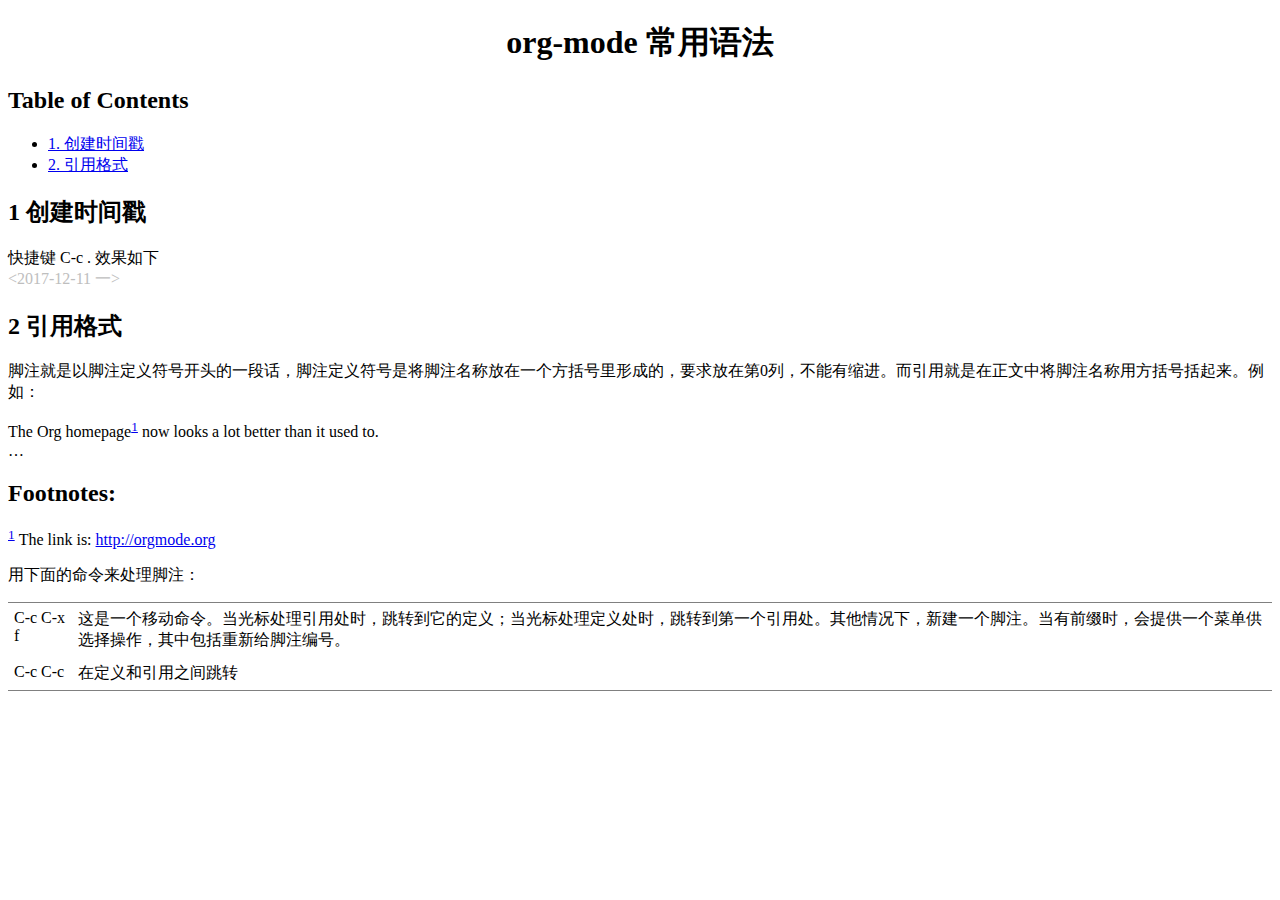
==== emacs/emacs-org-mode-grammar.html @ 10f2efd8 "..." ====
<?xml version="1.0" encoding="utf-8"?>
<!DOCTYPE html PUBLIC "-//W3C//DTD XHTML 1.0 Strict//EN"
"http://www.w3.org/TR/xhtml1/DTD/xhtml1-strict.dtd">
<html xmlns="http://www.w3.org/1999/xhtml" lang="en" xml:lang="en">
<head>
<title>org-mode 常用语法</title>
<!-- 2017-12-11 一 11:19 -->
<meta  http-equiv="Content-Type" content="text/html;charset=utf-8" />
<meta  name="generator" content="Org-mode" />
<style type="text/css">
 <!--/*--><![CDATA[/*><!--*/
  .title  { text-align: center; }
  .todo   { font-family: monospace; color: red; }
  .done   { color: green; }
  .tag    { background-color: #eee; font-family: monospace;
            padding: 2px; font-size: 80%; font-weight: normal; }
  .timestamp { color: #bebebe; }
  .timestamp-kwd { color: #5f9ea0; }
  .right  { margin-left: auto; margin-right: 0px;  text-align: right; }
  .left   { margin-left: 0px;  margin-right: auto; text-align: left; }
  .center { margin-left: auto; margin-right: auto; text-align: center; }
  .underline { text-decoration: underline; }
  #postamble p, #preamble p { font-size: 90%; margin: .2em; }
  p.verse { margin-left: 3%; }
  pre {
    border: 1px solid #ccc;
    box-shadow: 3px 3px 3px #eee;
    padding: 8pt;
    font-family: monospace;
    overflow: auto;
    margin: 1.2em;
  }
  pre.src {
    position: relative;
    overflow: visible;
    padding-top: 1.2em;
  }
  pre.src:before {
    display: none;
    position: absolute;
    background-color: white;
    top: -10px;
    right: 10px;
    padding: 3px;
    border: 1px solid black;
  }
  pre.src:hover:before { display: inline;}
  pre.src-sh:before    { content: 'sh'; }
  pre.src-bash:before  { content: 'sh'; }
  pre.src-emacs-lisp:before { content: 'Emacs Lisp'; }
  pre.src-R:before     { content: 'R'; }
  pre.src-perl:before  { content: 'Perl'; }
  pre.src-java:before  { content: 'Java'; }
  pre.src-sql:before   { content: 'SQL'; }

  table { border-collapse:collapse; }
  caption.t-above { caption-side: top; }
  caption.t-bottom { caption-side: bottom; }
  td, th { vertical-align:top;  }
  th.right  { text-align: center;  }
  th.left   { text-align: center;   }
  th.center { text-align: center; }
  td.right  { text-align: right;  }
  td.left   { text-align: left;   }
  td.center { text-align: center; }
  dt { font-weight: bold; }
  .footpara:nth-child(2) { display: inline; }
  .footpara { display: block; }
  .footdef  { margin-bottom: 1em; }
  .figure { padding: 1em; }
  .figure p { text-align: center; }
  .inlinetask {
    padding: 10px;
    border: 2px solid gray;
    margin: 10px;
    background: #ffffcc;
  }
  #org-div-home-and-up
   { text-align: right; font-size: 70%; white-space: nowrap; }
  textarea { overflow-x: auto; }
  .linenr { font-size: smaller }
  .code-highlighted { background-color: #ffff00; }
  .org-info-js_info-navigation { border-style: none; }
  #org-info-js_console-label
    { font-size: 10px; font-weight: bold; white-space: nowrap; }
  .org-info-js_search-highlight
    { background-color: #ffff00; color: #000000; font-weight: bold; }
  /*]]>*/-->
</style>
<link rel="stylesheet"
                         href="/home/arpher/blog/src/css/worg.css"
                         type="text/css"/>
<script type="text/javascript">
/*
@licstart  The following is the entire license notice for the
JavaScript code in this tag.

Copyright (C) 2012-2013 Free Software Foundation, Inc.

The JavaScript code in this tag is free software: you can
redistribute it and/or modify it under the terms of the GNU
General Public License (GNU GPL) as published by the Free Software
Foundation, either version 3 of the License, or (at your option)
any later version.  The code is distributed WITHOUT ANY WARRANTY;
without even the implied warranty of MERCHANTABILITY or FITNESS
FOR A PARTICULAR PURPOSE.  See the GNU GPL for more details.

As additional permission under GNU GPL version 3 section 7, you
may distribute non-source (e.g., minimized or compacted) forms of
that code without the copy of the GNU GPL normally required by
section 4, provided you include this license notice and a URL
through which recipients can access the Corresponding Source.


@licend  The above is the entire license notice
for the JavaScript code in this tag.
*/
<!--/*--><![CDATA[/*><!--*/
 function CodeHighlightOn(elem, id)
 {
   var target = document.getElementById(id);
   if(null != target) {
     elem.cacheClassElem = elem.className;
     elem.cacheClassTarget = target.className;
     target.className = "code-highlighted";
     elem.className   = "code-highlighted";
   }
 }
 function CodeHighlightOff(elem, id)
 {
   var target = document.getElementById(id);
   if(elem.cacheClassElem)
     elem.className = elem.cacheClassElem;
   if(elem.cacheClassTarget)
     target.className = elem.cacheClassTarget;
 }
/*]]>*///-->
</script>
</head>
<body>
<div id="content">
<h1 class="title">org-mode 常用语法</h1>
<div id="table-of-contents">
<h2>Table of Contents</h2>
<div id="text-table-of-contents">
<ul>
<li><a href="#sec-1">1. 创建时间戳</a></li>
<li><a href="#sec-2">2. 引用格式</a></li>
</ul>
</div>
</div>

<div id="outline-container-sec-1" class="outline-2">
<h2 id="sec-1"><span class="section-number-2">1</span> 创建时间戳</h2>
<div class="outline-text-2" id="text-1">
<p>
快捷键 C-c . 效果如下<br  />
<span class="timestamp-wrapper"><span class="timestamp">&lt;2017-12-11 一&gt;</span></span><br  />
</p>
</div>
</div>
<div id="outline-container-sec-2" class="outline-2">
<h2 id="sec-2"><span class="section-number-2">2</span> 引用格式</h2>
<div class="outline-text-2" id="text-2">
<p>
脚注就是以脚注定义符号开头的一段话，脚注定义符号是将脚注名称放在一个方括号里形成的，要求放在第0列，不能有缩进。而引用就是在正文中将脚注名称用方括号括起来。例如：<br  />
</p>

<p>
The Org homepage<sup><a id="fnr.1" name="fnr.1" class="footref" href="#fn.1">1</a></sup> now looks a lot better than it used to.<br  />
&#x2026;<br  />
</p>
</div>
</div>
<div id="footnotes">
<h2 class="footnotes">Footnotes: </h2>
<div id="text-footnotes">

<div class="footdef"><sup><a id="fn.1" name="fn.1" class="footnum" href="#fnr.1">1</a></sup> <p class="footpara">
The link is: <a href="http://orgmode.org">http://orgmode.org</a><br  />
</p>

<p class="footpara">
用下面的命令来处理脚注：<br  />
</p>
<table border="2" cellspacing="0" cellpadding="6" rules="groups" frame="hsides">


<colgroup>
<col  class="left" />

<col  class="left" />
</colgroup>
<tbody>
<tr>
<td class="left">C-c C-x f</td>
<td class="left">这是一个移动命令。当光标处理引用处时，跳转到它的定义；当光标处理定义处时，跳转到第一个引用处。其他情况下，新建一个脚注。当有前缀时，会提供一个菜单供选择操作，其中包括重新给脚注编号。</td>
</tr>

<tr>
<td class="left">C-c C-c</td>
<td class="left">在定义和引用之间跳转</td>
</tr>
</tbody>
</table></div>


</div>
</div></div>
</body>
</html>
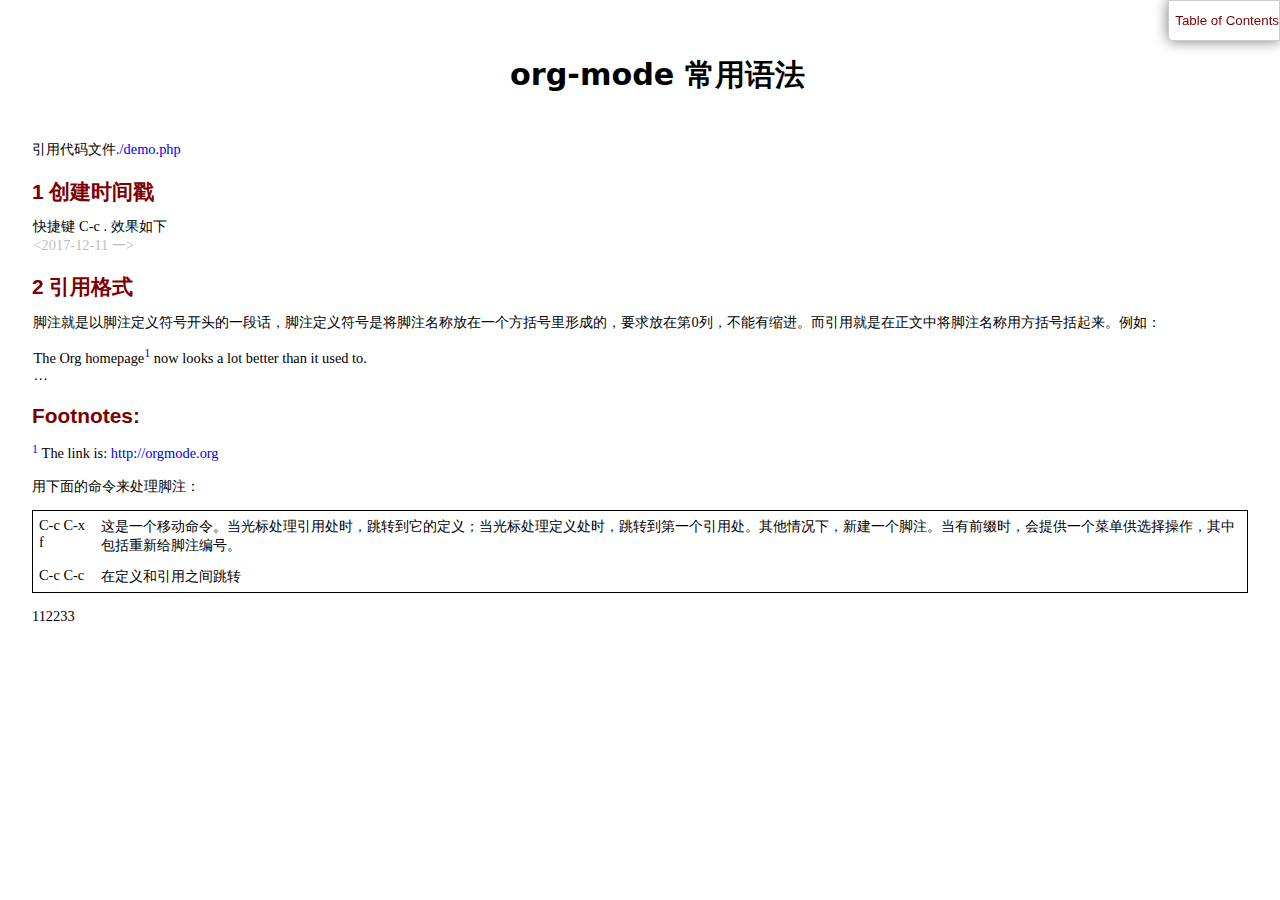
==== commit 442fc8f3: "..." ====
--- a/emacs/emacs-org-mode-grammar.html
+++ b/emacs/emacs-org-mode-grammar.html
@@ -1,10 +1,10 @@
 <?xml version="1.0" encoding="utf-8"?>
 <!DOCTYPE html PUBLIC "-//W3C//DTD XHTML 1.0 Strict//EN"
 "http://www.w3.org/TR/xhtml1/DTD/xhtml1-strict.dtd">
-<html xmlns="http://www.w3.org/1999/xhtml" lang="en" xml:lang="en">
+<html xmlns="http://www.w3.org/1999/xhtml" lang="zh_CN" xml:lang="zh_CN">
 <head>
 <title>org-mode 常用语法</title>
-<!-- 2017-12-11 一 11:19 -->
+<!-- 2017-12-12 二 05:58 -->
 <meta  http-equiv="Content-Type" content="text/html;charset=utf-8" />
 <meta  name="generator" content="Org-mode" />
 <style type="text/css">
@@ -88,7 +88,7 @@
   /*]]>*/-->
 </style>
 <link rel="stylesheet"
-                         href="/home/arpher/blog/src/css/worg.css"
+                         href="https://arphercn.github.io/src/css/gongzhitaao.css"
                          type="text/css"/>
 <script type="text/javascript">
 /*
@@ -149,6 +149,10 @@
 </ul>
 </div>
 </div>
+<p>
+引用代码文件<a href="https://github.com/arphercn/arphercn.github.io/blob/master/emacs/demo.php">./demo.php</a><br  />
+</p>
+
 
 <div id="outline-container-sec-1" class="outline-2">
 <h2 id="sec-1"><span class="section-number-2">1</span> 创建时间戳</h2>
@@ -202,7 +206,11 @@
 <td class="left">在定义和引用之间跳转</td>
 </tr>
 </tbody>
-</table></div>
+</table>
+
+<p class="footpara">
+112233<br  />
+</p></div>
 
 
 </div>
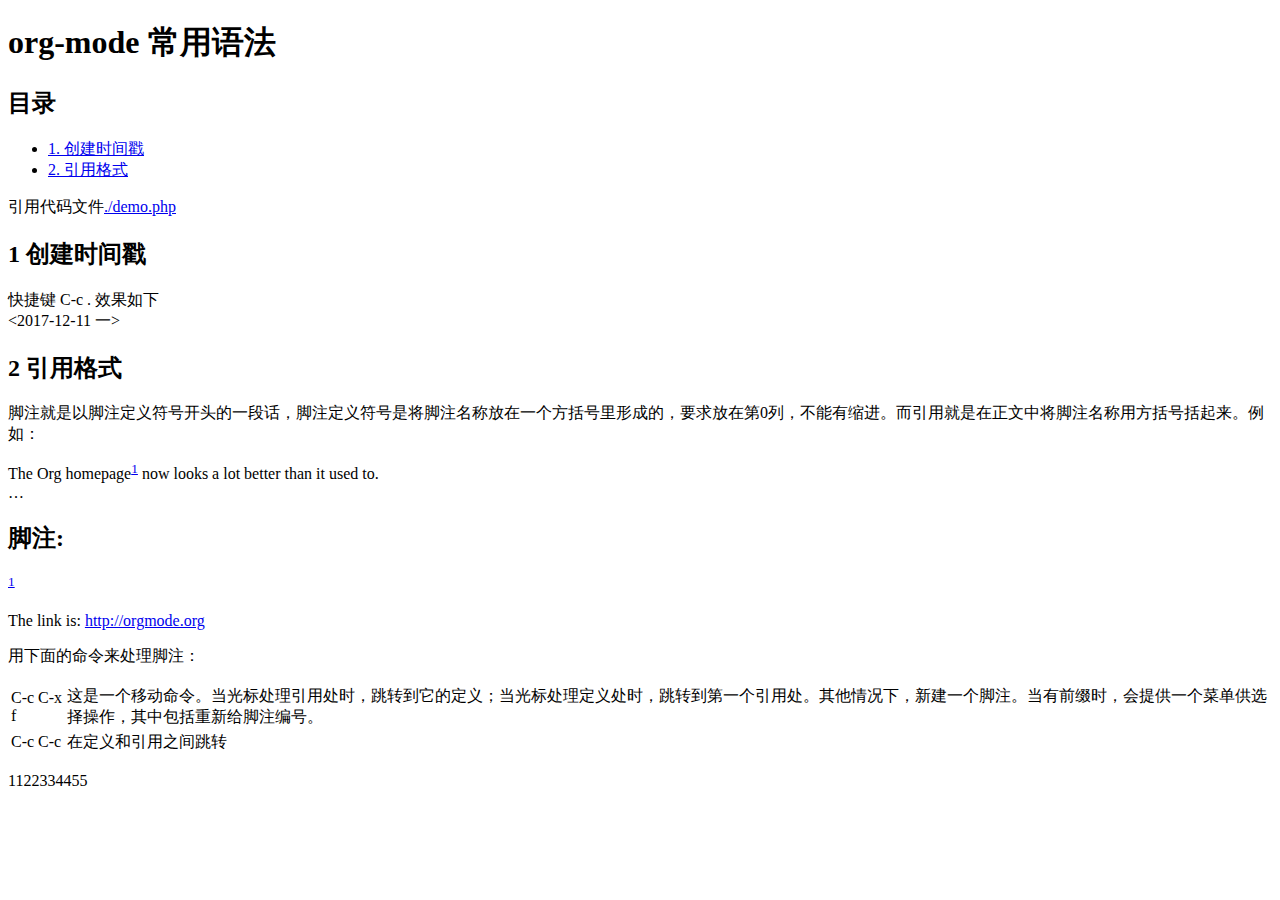
==== commit 0b9ffb29: "..." ====
--- a/emacs/emacs-org-mode-grammar.html
+++ b/emacs/emacs-org-mode-grammar.html
@@ -1,147 +1,20 @@
-<?xml version="1.0" encoding="utf-8"?>
-<!DOCTYPE html PUBLIC "-//W3C//DTD XHTML 1.0 Strict//EN"
-"http://www.w3.org/TR/xhtml1/DTD/xhtml1-strict.dtd">
-<html xmlns="http://www.w3.org/1999/xhtml" lang="zh_CN" xml:lang="zh_CN">
+<!DOCTYPE html>
+<html>
 <head>
 <title>org-mode 常用语法</title>
-<!-- 2017-12-12 二 05:58 -->
-<meta  http-equiv="Content-Type" content="text/html;charset=utf-8" />
-<meta  name="generator" content="Org-mode" />
-<style type="text/css">
- <!--/*--><![CDATA[/*><!--*/
-  .title  { text-align: center; }
-  .todo   { font-family: monospace; color: red; }
-  .done   { color: green; }
-  .tag    { background-color: #eee; font-family: monospace;
-            padding: 2px; font-size: 80%; font-weight: normal; }
-  .timestamp { color: #bebebe; }
-  .timestamp-kwd { color: #5f9ea0; }
-  .right  { margin-left: auto; margin-right: 0px;  text-align: right; }
-  .left   { margin-left: 0px;  margin-right: auto; text-align: left; }
-  .center { margin-left: auto; margin-right: auto; text-align: center; }
-  .underline { text-decoration: underline; }
-  #postamble p, #preamble p { font-size: 90%; margin: .2em; }
-  p.verse { margin-left: 3%; }
-  pre {
-    border: 1px solid #ccc;
-    box-shadow: 3px 3px 3px #eee;
-    padding: 8pt;
-    font-family: monospace;
-    overflow: auto;
-    margin: 1.2em;
-  }
-  pre.src {
-    position: relative;
-    overflow: visible;
-    padding-top: 1.2em;
-  }
-  pre.src:before {
-    display: none;
-    position: absolute;
-    background-color: white;
-    top: -10px;
-    right: 10px;
-    padding: 3px;
-    border: 1px solid black;
-  }
-  pre.src:hover:before { display: inline;}
-  pre.src-sh:before    { content: 'sh'; }
-  pre.src-bash:before  { content: 'sh'; }
-  pre.src-emacs-lisp:before { content: 'Emacs Lisp'; }
-  pre.src-R:before     { content: 'R'; }
-  pre.src-perl:before  { content: 'Perl'; }
-  pre.src-java:before  { content: 'Java'; }
-  pre.src-sql:before   { content: 'SQL'; }
-
-  table { border-collapse:collapse; }
-  caption.t-above { caption-side: top; }
-  caption.t-bottom { caption-side: bottom; }
-  td, th { vertical-align:top;  }
-  th.right  { text-align: center;  }
-  th.left   { text-align: center;   }
-  th.center { text-align: center; }
-  td.right  { text-align: right;  }
-  td.left   { text-align: left;   }
-  td.center { text-align: center; }
-  dt { font-weight: bold; }
-  .footpara:nth-child(2) { display: inline; }
-  .footpara { display: block; }
-  .footdef  { margin-bottom: 1em; }
-  .figure { padding: 1em; }
-  .figure p { text-align: center; }
-  .inlinetask {
-    padding: 10px;
-    border: 2px solid gray;
-    margin: 10px;
-    background: #ffffcc;
-  }
-  #org-div-home-and-up
-   { text-align: right; font-size: 70%; white-space: nowrap; }
-  textarea { overflow-x: auto; }
-  .linenr { font-size: smaller }
-  .code-highlighted { background-color: #ffff00; }
-  .org-info-js_info-navigation { border-style: none; }
-  #org-info-js_console-label
-    { font-size: 10px; font-weight: bold; white-space: nowrap; }
-  .org-info-js_search-highlight
-    { background-color: #ffff00; color: #000000; font-weight: bold; }
-  /*]]>*/-->
-</style>
+<!-- 2017-12-12 二 22:41 -->
+<meta  charset="utf-8">
+<meta  name="generator" content="Org-mode">
+<meta  name="author" content="Bear Arpher">
 <link rel="stylesheet"
-                         href="https://arphercn.github.io/src/css/gongzhitaao.css"
+                         href="https://github.com/arphercn/arphercn.github.io/blob/master/src/css/gongzhitaao.css"
                          type="text/css"/>
-<script type="text/javascript">
-/*
-@licstart  The following is the entire license notice for the
-JavaScript code in this tag.
-
-Copyright (C) 2012-2013 Free Software Foundation, Inc.
-
-The JavaScript code in this tag is free software: you can
-redistribute it and/or modify it under the terms of the GNU
-General Public License (GNU GPL) as published by the Free Software
-Foundation, either version 3 of the License, or (at your option)
-any later version.  The code is distributed WITHOUT ANY WARRANTY;
-without even the implied warranty of MERCHANTABILITY or FITNESS
-FOR A PARTICULAR PURPOSE.  See the GNU GPL for more details.
-
-As additional permission under GNU GPL version 3 section 7, you
-may distribute non-source (e.g., minimized or compacted) forms of
-that code without the copy of the GNU GPL normally required by
-section 4, provided you include this license notice and a URL
-through which recipients can access the Corresponding Source.
-
-
-@licend  The above is the entire license notice
-for the JavaScript code in this tag.
-*/
-<!--/*--><![CDATA[/*><!--*/
- function CodeHighlightOn(elem, id)
- {
-   var target = document.getElementById(id);
-   if(null != target) {
-     elem.cacheClassElem = elem.className;
-     elem.cacheClassTarget = target.className;
-     target.className = "code-highlighted";
-     elem.className   = "code-highlighted";
-   }
- }
- function CodeHighlightOff(elem, id)
- {
-   var target = document.getElementById(id);
-   if(elem.cacheClassElem)
-     elem.className = elem.cacheClassElem;
-   if(elem.cacheClassTarget)
-     target.className = elem.cacheClassTarget;
- }
-/*]]>*///-->
-</script>
 </head>
 <body>
 <div id="content">
 <h1 class="title">org-mode 常用语法</h1>
 <div id="table-of-contents">
-<h2>Table of Contents</h2>
+<h2>&#30446;&#24405;</h2>
 <div id="text-table-of-contents">
 <ul>
 <li><a href="#sec-1">1. 创建时间戳</a></li>
@@ -150,7 +23,7 @@
 </div>
 </div>
 <p>
-引用代码文件<a href="https://github.com/arphercn/arphercn.github.io/blob/master/emacs/demo.php">./demo.php</a><br  />
+引用代码文件<a href="./demo.php">./demo.php</a><br >
 </p>
 
 
@@ -158,8 +31,8 @@
 <h2 id="sec-1"><span class="section-number-2">1</span> 创建时间戳</h2>
 <div class="outline-text-2" id="text-1">
 <p>
-快捷键 C-c . 效果如下<br  />
-<span class="timestamp-wrapper"><span class="timestamp">&lt;2017-12-11 一&gt;</span></span><br  />
+快捷键 C-c . 效果如下<br >
+<span class="timestamp-wrapper"><span class="timestamp">&lt;2017-12-11 一&gt;</span></span><br >
 </p>
 </div>
 </div>
@@ -167,33 +40,33 @@
 <h2 id="sec-2"><span class="section-number-2">2</span> 引用格式</h2>
 <div class="outline-text-2" id="text-2">
 <p>
-脚注就是以脚注定义符号开头的一段话，脚注定义符号是将脚注名称放在一个方括号里形成的，要求放在第0列，不能有缩进。而引用就是在正文中将脚注名称用方括号括起来。例如：<br  />
+脚注就是以脚注定义符号开头的一段话，脚注定义符号是将脚注名称放在一个方括号里形成的，要求放在第0列，不能有缩进。而引用就是在正文中将脚注名称用方括号括起来。例如：<br >
 </p>
 
 <p>
-The Org homepage<sup><a id="fnr.1" name="fnr.1" class="footref" href="#fn.1">1</a></sup> now looks a lot better than it used to.<br  />
-&#x2026;<br  />
+The Org homepage<sup><a id="fnr.1" name="fnr.1" class="footref" href="#fn.1">1</a></sup> now looks a lot better than it used to.<br >
+&#x2026;<br >
 </p>
 </div>
 </div>
 <div id="footnotes">
-<h2 class="footnotes">Footnotes: </h2>
+<h2 class="footnotes">&#33050;&#27880;: </h2>
 <div id="text-footnotes">
 
 <div class="footdef"><sup><a id="fn.1" name="fn.1" class="footnum" href="#fnr.1">1</a></sup> <p class="footpara">
-The link is: <a href="http://orgmode.org">http://orgmode.org</a><br  />
+The link is: <a href="http://orgmode.org">http://orgmode.org</a><br >
 </p>
 
 <p class="footpara">
-用下面的命令来处理脚注：<br  />
+用下面的命令来处理脚注：<br >
 </p>
-<table border="2" cellspacing="0" cellpadding="6" rules="groups" frame="hsides">
+<table>
 
 
 <colgroup>
-<col  class="left" />
+<col  class="left">
 
-<col  class="left" />
+<col  class="left">
 </colgroup>
 <tbody>
 <tr>
@@ -209,7 +82,7 @@
 </table>
 
 <p class="footpara">
-112233<br  />
+1122334455<br >
 </p></div>
 
 
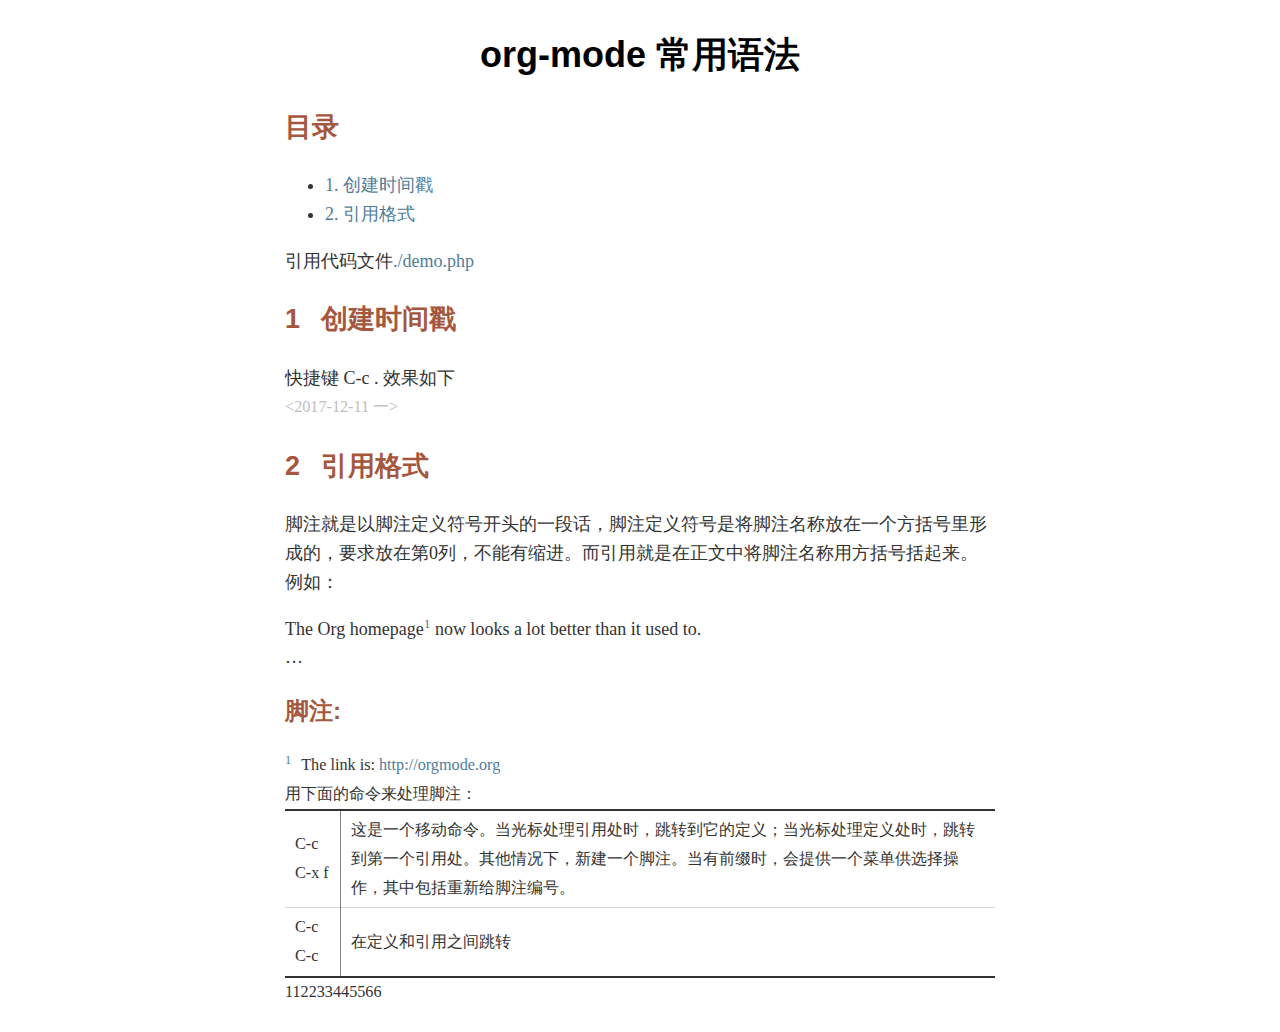
==== commit fd5289e6: "..." ====
--- a/emacs/emacs-org-mode-grammar.html
+++ b/emacs/emacs-org-mode-grammar.html
@@ -2,12 +2,12 @@
 <html>
 <head>
 <title>org-mode 常用语法</title>
-<!-- 2017-12-12 二 22:41 -->
+<!-- 2017-12-12 二 22:48 -->
 <meta  charset="utf-8">
 <meta  name="generator" content="Org-mode">
 <meta  name="author" content="Bear Arpher">
 <link rel="stylesheet"
-                         href="https://github.com/arphercn/arphercn.github.io/blob/master/src/css/gongzhitaao.css"
+                         href="https://arphercn.github.io/src/css/gongzhitaao.css"
                          type="text/css"/>
 </head>
 <body>
@@ -82,7 +82,7 @@
 </table>
 
 <p class="footpara">
-1122334455<br >
+112233445566<br >
 </p></div>
 
 
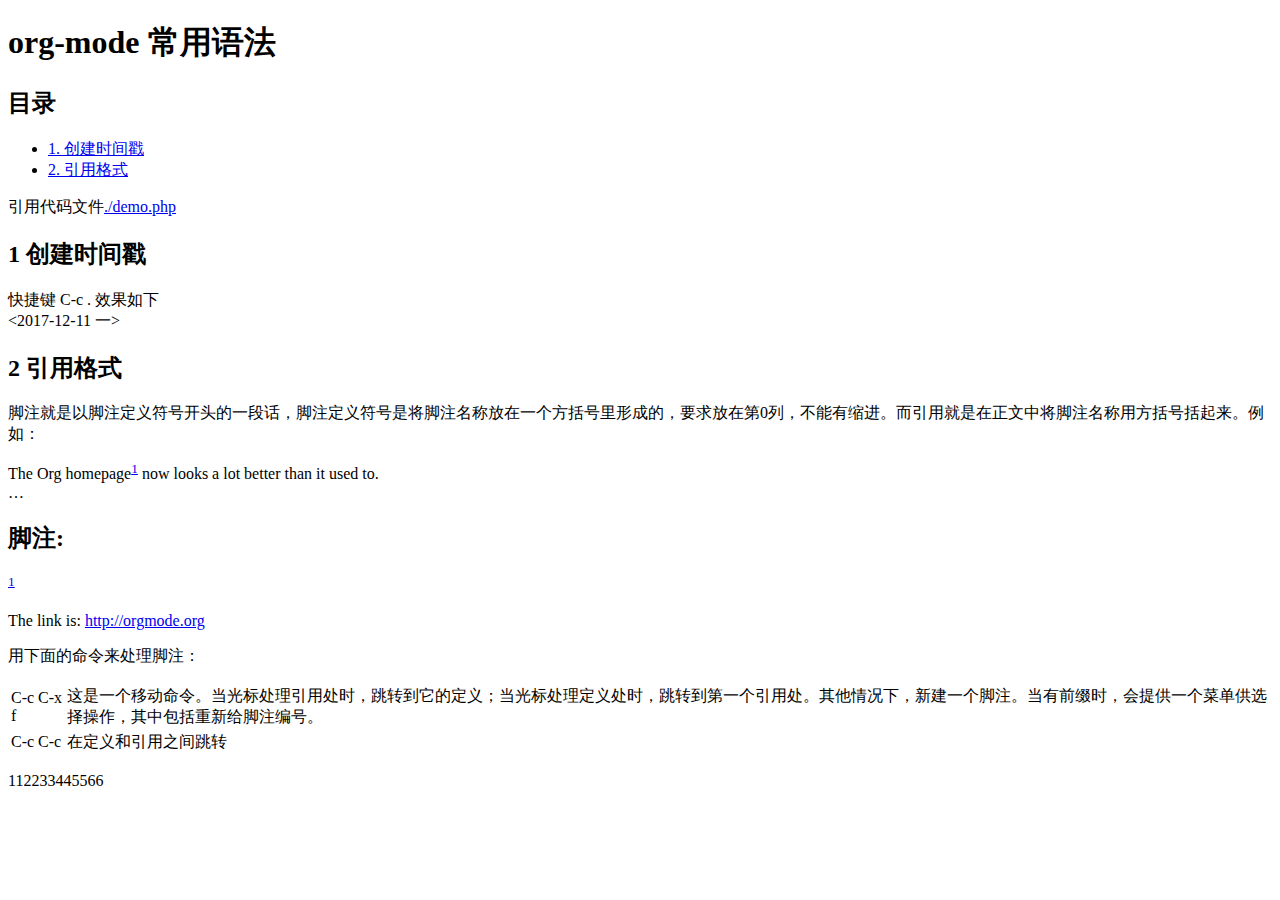
==== commit 4653fbdb: "bbb" ====
--- a/emacs/emacs-org-mode-grammar.html
+++ b/emacs/emacs-org-mode-grammar.html
@@ -2,12 +2,12 @@
 <html>
 <head>
 <title>org-mode 常用语法</title>
-<!-- 2017-12-12 二 22:48 -->
+<!-- 2017-12-17 日 22:51 -->
 <meta  charset="utf-8">
 <meta  name="generator" content="Org-mode">
 <meta  name="author" content="Bear Arpher">
 <link rel="stylesheet"
-                         href="https://arphercn.github.io/src/css/gongzhitaao.css"
+                         href="/blog/src/css/gongzhitaao2.css"
                          type="text/css"/>
 </head>
 <body>
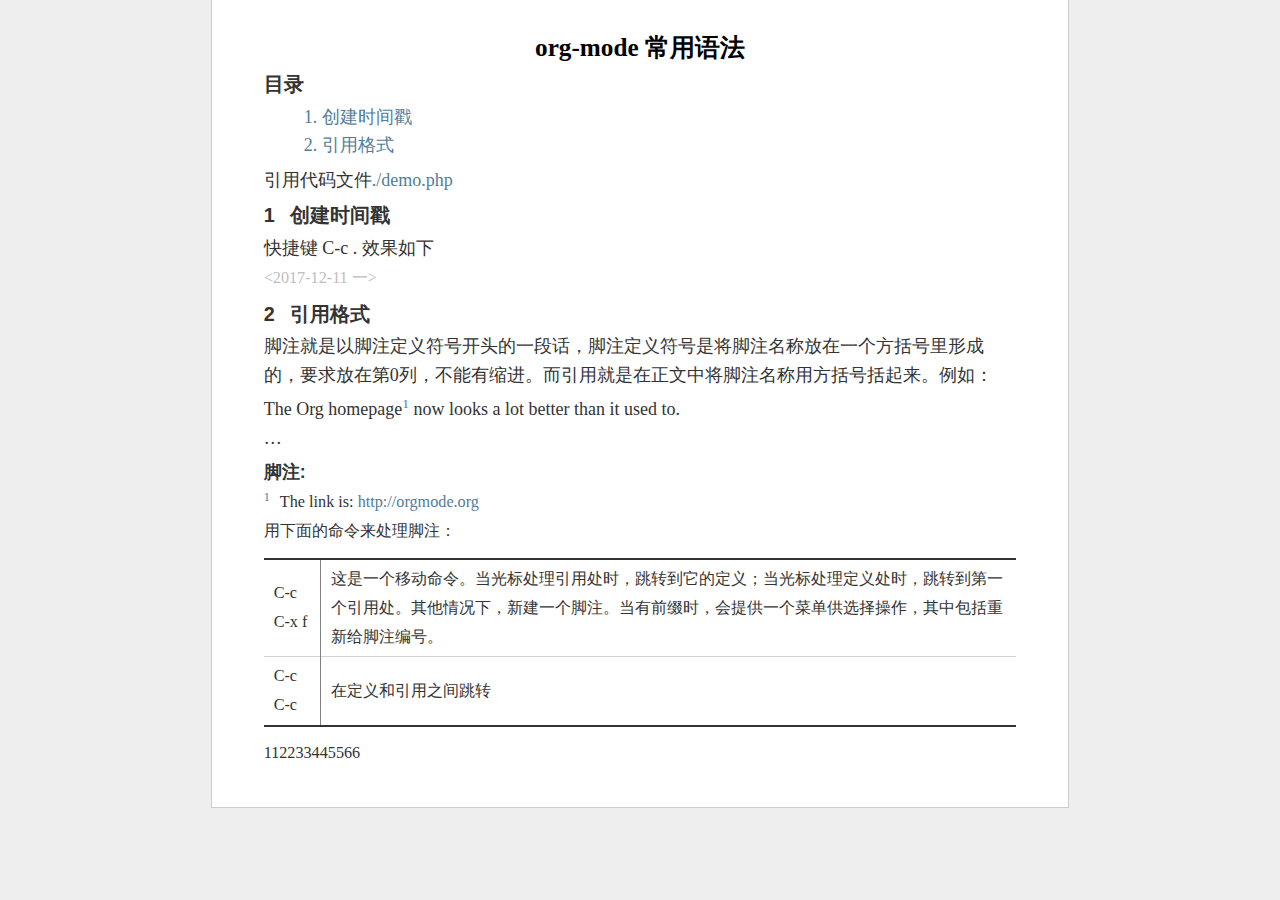
==== commit 0fe180b2: "..." ====
--- a/emacs/emacs-org-mode-grammar.html
+++ b/emacs/emacs-org-mode-grammar.html
@@ -7,7 +7,7 @@
 <meta  name="generator" content="Org-mode">
 <meta  name="author" content="Bear Arpher">
 <link rel="stylesheet"
-                         href="/blog/src/css/gongzhitaao2.css"
+                         href="https://arphercn.github.io/src/css/gongzhitaao2.css"
                          type="text/css"/>
 </head>
 <body>
